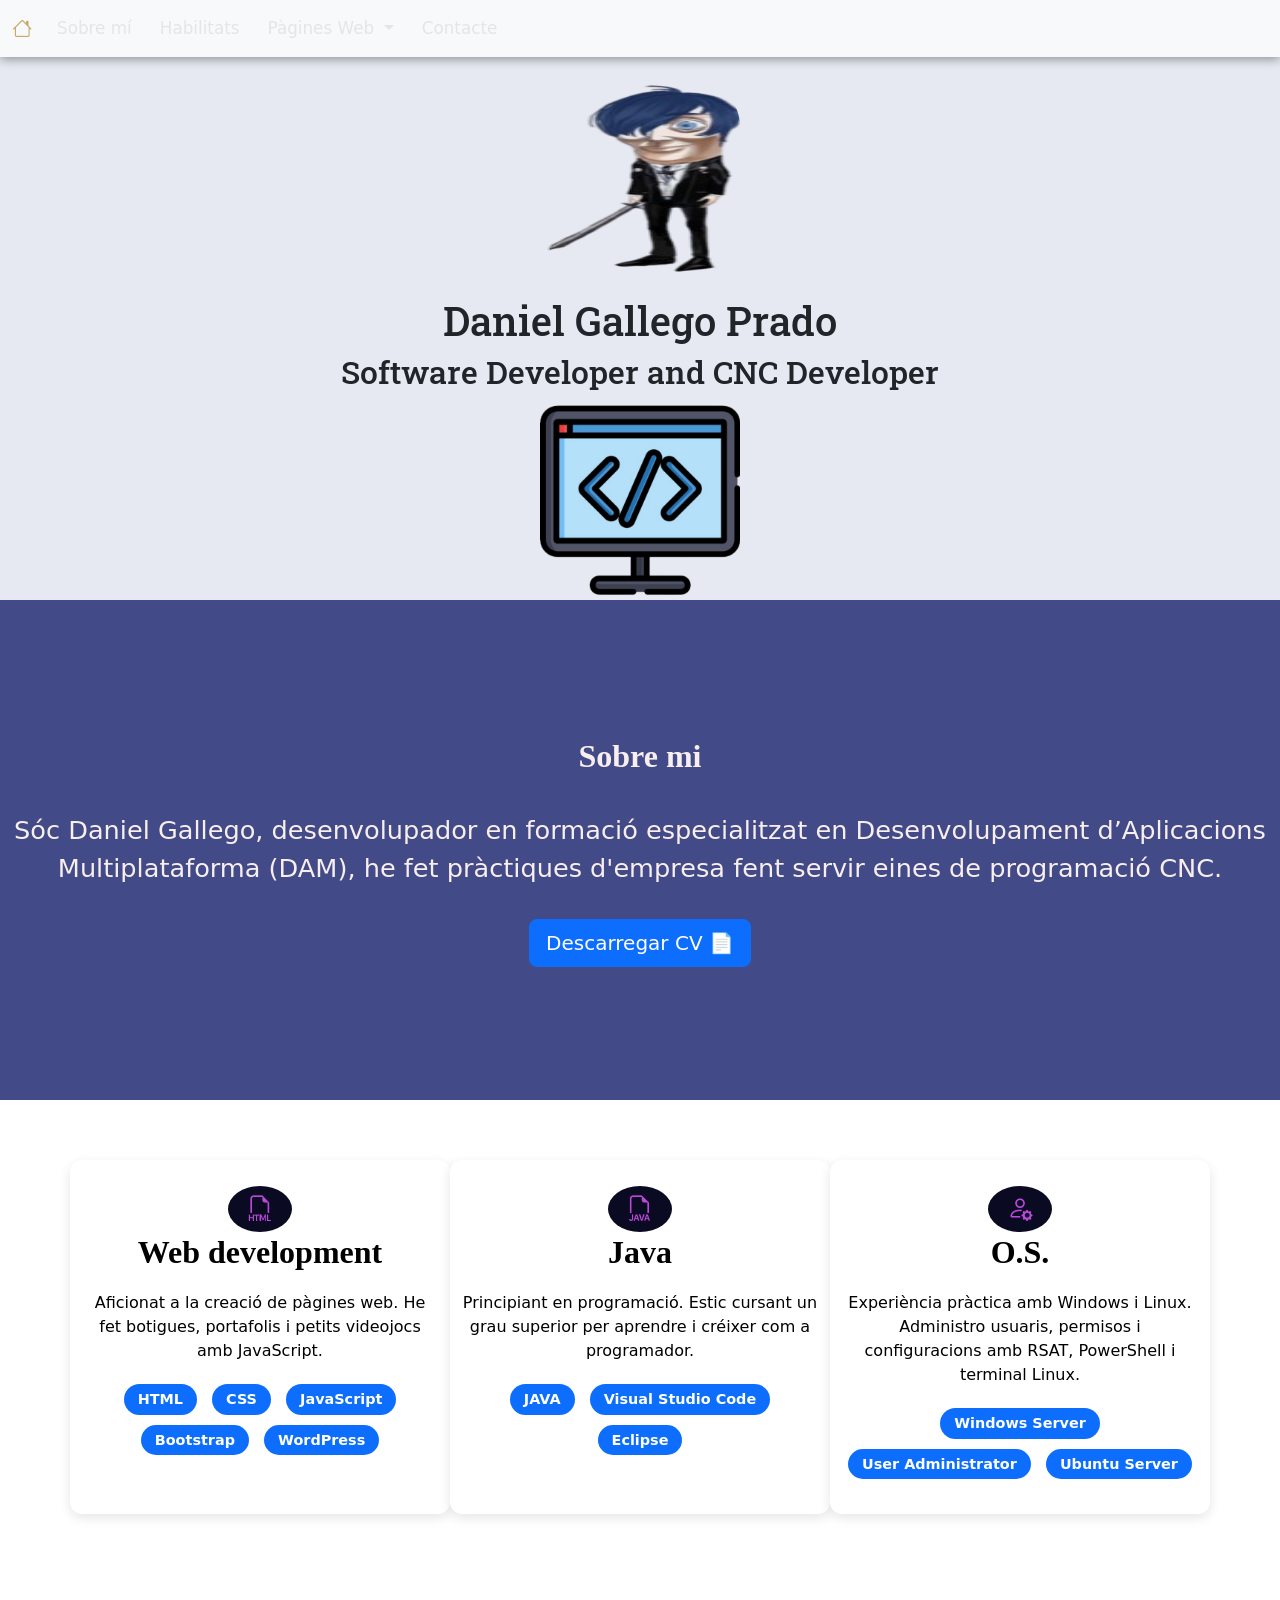
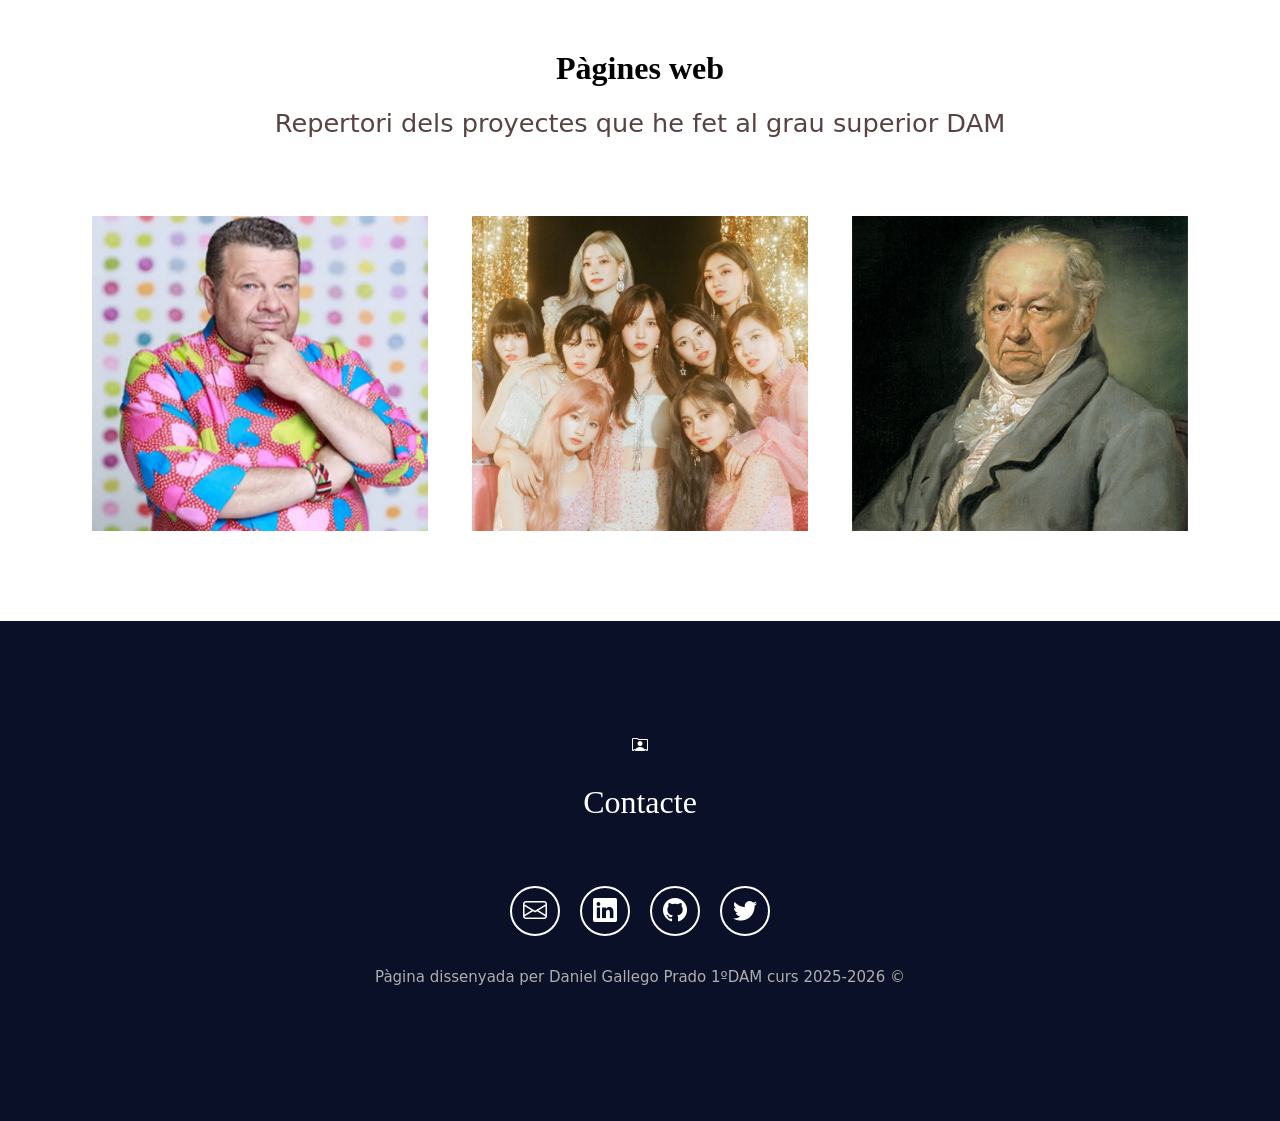
==== index.html @ ea3a2c5c "o" ====
<!DOCTYPE html>
<html lang="en">
<head>
    <meta charset="UTF-8">
    <meta name="viewport" content="width=device-width, initial-scale=1.0">
    <link rel="stylesheet" href="style.css" type="text/css">
    <title>Portafolis Daniel Gallego Prado | Software Developer</title>
    <!--Icono PAGINA-->
    <link rel="icon" href="imagenes/icono/descarga.ico" type="image/x-icon">
    <!--Bootstrap raro-->
    <link href="https://cdn.jsdelivr.net/npm/bootstrap@5.0.2/dist/css/bootstrap.min.css" rel="stylesheet" integrity="sha384-EVSTQN3/azprG1Anm3QDgpJLIm9Nao0Yz1ztcQTwFspd3yD65VohhpuuCOmLASjC" crossorigin="anonymous">
    <link rel="stylesheet" href="https://cdn.jsdelivr.net/npm/bootstrap-icons@1.11.3/font/bootstrap-icons.min.css">
    <script src="https://cdn.jsdelivr.net/npm/bootstrap@5.0.2/dist/js/bootstrap.bundle.min.js" integrity="sha384-MrcW6ZMFYlzcLA8Nl+NtUVF0sA7MsXsP1UyJoMp4YLEuNSfAP+JcXn/tWtIaxVXM" crossorigin="anonymous"></script>
    
    <!--Fuente de google-->
    <link rel="preconnect" href="https://fonts.googleapis.com">
    <link rel="preconnect" href="https://fonts.gstatic.com" crossorigin>
    <link href="https://fonts.googleapis.com/css2?family=Roboto+Slab:wght@100..900&display=swap" rel="stylesheet">

  </head>
<body>
    <nav class="navbar navbar-expand-lg bg-body-tertiary">
  <div class="container-fluid">
    <a class="navbar-brand" href="#">
       <i class="bi bi-house"></i>
    </a>

    <button class="navbar-toggler" type="button" data-bs-toggle="collapse" data-bs-target="#navbarSupportedContent" aria-controls="navbarSupportedContent" aria-expanded="false" aria-label="Toggle navigation">
      <span class="navbar-toggler-icon"></span>
    </button>
    
    <div class="collapse navbar-collapse" id="navbarSupportedContent">
      <ul class="navbar-nav me-auto mb-2 mb-lg-0">

        <!--Nav Sobre Mi-->
        <li class="nav-item">
          <a class="nav-link" href="#sobremi">Sobre mí</a>
        </li>

        <!--Nav skills-->
        <li class="nav-item">
          <a class="nav-link" href="#skills">Habilitats</a>
        </li>

        <!--Nav Pàgines web-->
        <li class="nav-item dropdown">
          <a class="nav-link dropdown-toggle" href="#" role="button" data-bs-toggle="dropdown" aria-expanded="false">
            Pàgines Web
          </a>
          <!--Nav Conctacte-->
        <li class="nav-item">
          <a class="nav-link" href="#contacte">Contacte</a>
        </li>
                  <ul class="dropdown-menu">
                        <li><a class="dropdown-item" href="#chicote">Alberto Chicote</a></li>
                        <li><a class="dropdown-item" href="#twice">TWICE</a></li>
                        <li><a class="dropdown-item" href="#francisco">Francisco de Goya</a></li>
                  </ul>
                </li>
              </ul>
        

      
    </div>
  </div>
</nav>

<!--Presentacion-->
<div class="presentacion">
        <img class="imagenPersonal" src="imagenes/presentacion/p33.png" alt="Poner foto seria"/>
        <h1>Daniel Gallego Prado</h1>
        <h2>Software Developer and CNC Developer</h2>
        <img class="imagenBotPresentacion" src="imagenes/presentacion/a.png" alt="foto de Postureo"/>
</div>
<!--Fin presentacion-->

<section class="sobreMi" id="sobremi">
   <div>
            <h2 class="section-title">Sobre mi</h2>
            <p class="section-text">
              Sóc Daniel Gallego, desenvolupador en formació especialitzat en Desenvolupament d’Aplicacions Multiplataforma (DAM), he fet pràctiques d'empresa fent servir eines de programació CNC.
            </p>
        </div>

        <!--botó descarregar cv-->
        <div class="text-center">
          <a href="imagenes/cv/añadir efectos de ra.png" download class="btn btn-primary btn-lg btn-responive">
            Descarregar CV 📄
          </a>
        </div>
        <!--Fin descargar cv-->
</section>

<!--seccio experiència-->
<section class="experiencia white-section" id="skills">
  <div class="container text-center">
    <div class="row">

      <!-- Web Development -->
      <div class="col-12 col-md-4 experiencia-box">
        <i class="bi bi-filetype-html icono-experiencia"></i>
        <h2 class="section-title">Web development</h2>
        <p>Aficionat a la creació de pàgines web. He fet botigues, portafolis i petits videojocs amb JavaScript.</p>
        <div class="badges-contenedor">
          <span class="badge rounded-pill bg-primary">HTML</span>
          <span class="badge rounded-pill bg-primary">CSS</span>
          <span class="badge rounded-pill bg-primary">JavaScript</span>
          <span class="badge rounded-pill bg-primary">Bootstrap</span>
          <span class="badge rounded-pill bg-primary">WordPress</span>
        </div>
      </div>

      <!-- Java -->
      <div class="col-12 col-md-4 experiencia-box">
        <i class="bi bi-filetype-java icono-experiencia"></i>
        <h2 class="section-title">Java</h2>
        <p>Principiant en programació. Estic cursant un grau superior per aprendre i créixer com a programador.</p>
        <div class="badges-contenedor">
          <span class="badge rounded-pill bg-primary">JAVA</span>
          <span class="badge rounded-pill bg-primary">Visual Studio Code</span>
          <span class="badge rounded-pill bg-primary">Eclipse</span>
        </div>
      </div>

      <!-- Operating Systems -->
      <div class="col-12 col-md-4 experiencia-box">
        <i class="bi bi-person-gear icono-experiencia"></i>
        <h2 class="section-title">O.S.</h2>
        <p>Experiència pràctica amb Windows i Linux. Administro usuaris, permisos i configuracions amb RSAT, PowerShell i terminal Linux.</p>
        <div class="badges-contenedor">
          <span class="badge rounded-pill bg-primary">Windows Server</span>
          <span class="badge rounded-pill bg-primary">User Administrator</span>
          <span class="badge rounded-pill bg-primary">Ubuntu Server</span>
        </div>
      </div>

    </div>
  </div>
</section>

<section class="projectes white-section d-flex flex-column">
  <h2 class="section-title black-text">Pàgines web</h2>
  <h3 class="section-description">Repertori dels proyectes que he fet al grau superior DAM</h3>

  <div class="container text-center projectes-container">
    <div class="row">

      <!-- projecte 1 -->
      <div class="projecte col-12 col-md-6 col-lg-4" id="chicote">
        <img src="imagenes/chicote.png" alt="projecte 1"/>
        <div class="overlay">
          <p>Botiga Alberto Chicote</p>
          <div class="icones-contenidor">
            <a href="exercicis/Exercici1/Inici.html" target="_blank" rel="noopener noreferrer">
              <i class="bi bi-shop-window"></i>
            </a>
          </div>
        </div>
      </div>

      <!-- projecte 2 -->
      <div class="projecte col-12 col-md-6 col-lg-4" id="twice">
        <img src="imagenes/twice.jpg" alt="projecte 2"/>
        <div class="overlay">
          <p>Club de fans TWICE</p>
          <div class="icones-contenidor">
            <a href="exercicis/Exercici2/Inici.html" target="_blank" rel="noopener noreferrer">
              <i class="bi bi-file-music-fill"></i>
            </a>
          </div>
        </div>
      </div>

      <!-- projecte 3 -->
      <div class="projecte col-12 col-md-6 col-lg-4" id="francisco">
        <img src="imagenes/franciscodegoya.jpg" alt="projecte 3"/>
        <div class="overlay">
          <p>Galeria Francisco de Goya</p>
          <div class="icones-contenidor">
            <a href="exercicis/Exercici3/inici.html" target="_blank" rel="noopener noreferrer">
              <i class="bi bi-file-music-fill"></i>
            </a>
          </div>
        </div>
      </div>

    </div>
  </div>
</section>

<!--section contacte-->
<footer class="dark-section d-flex flex-column align-items-center justify-content-center" id="contacte">
<i class="bi bi-person-rolodex"></i>  
    <p class="footer-text text-center">Contacte</p>
      <div class= "social-icons d-flex flex-wrap align-items-center justify-content-center">
        <a href="mailto:danielgallegoprado@gmail.com" target="_blank" rel="noopener noreferrer">
          <i class="bi bi-envelope"></i>
        </a>
        <a href="https://www.linkedin.com/in/gallegopradodaniel/" target="_blank" rel="noopener noreferrer">
          <i class="bi bi-linkedin"></i>
        </a>
        <a href="https://github.com/dGallegoPrado" target="_blank" rel="noopener noreferrer">
          <i class="bi bi-github"></i>
        </a>
        <a href="https://x.com/danielll_jpg" target="_blank" rel="noopener noreferrer">
          <i class="bi bi-twitter"></i>
        </a>
      </div>
      <div class="drets">Pàgina dissenyada per Daniel Gallego Prado 1ºDAM curs 2025-2026 &#169;</div>
</footer>

</body>
</html>
---- style.css ----
/* Fondo oscuro elegante */
.navbar {
  background-color: #0A0F2C !important; /* azul marino serio */
  padding: 12px 20px;
  box-shadow: 0 2px 10px rgba(0,0,0,0.4);
}

/* Marca del navbar */
.navbar-brand {
  color: #C9A86A !important; /* dorado suave */
  font-weight: 600;
  font-size: 1.3rem;
  letter-spacing: 1px;
}

/* Links del menú */
.navbar-nav .nav-link {
  color: #E5E5E5 !important; /* gris claro elegante */
  font-size: 1.05rem;
  margin-right: 12px;
  transition: color 0.3s ease;
}

/* Hover de los links */
.navbar-nav .nav-link:hover {
  color: #C9A86A ; /* dorado suave */
}

/* Link activo */
.navbar-nav .nav-link.active {
  color: #C9A86A !important;
  font-weight: 600;
}

/* Dropdown */
.dropdown-menu {
  background-color: #0F153A; /* azul marino más claro */
  border: 1px solid #C9A86A;
}

.dropdown-item {
  color: #E5E5E5;
  transition: background 0.3s ease, color 0.3s ease;
}

.dropdown-item:hover {
  background-color: #C9A86A;
  color: #0A0F2C;
}

/* Botón de búsqueda */
.btn-outline-success {
  border-color: #C9A86A;
  color: #C9A86A;
}

.btn-outline-success:hover {
  background-color: #C9A86A;
  color: #0A0F2C;
}

/* Input de búsqueda */
.form-control {
  background-color: #0F153A;
  border: 1px solid #C9A86A;
  color: #E5E5E5;
}

.form-control::placeholder {
  color: #A8A8A8;
}
.presentacion{
  width: 100%;
  text-align: center;
  font-size: 4.5vw;
  font-family: "Roboto Slab", serif; 
  background-color: #E6E9F2;

}
.imagenPersonal{
    width:200px;
    height:200px;
    margin:20px;
    border-radius: 50px;   
}

.imagenBotPresentacion{
  width: 200px;
  height: 200px;
    animation: loop-animacion 2s infinite alternate; /* 2s duración, repite infinito, alterna dirección */

}
/*SKILLS*/
.experiencia{
  padding:40px 40px 60px 40px ;
}
.experiencia {
  padding: 60px 0;
  background-color: #E6E9F2;
}

.experiencia-box {
  padding: 30px 20px;
  background-color: #fff;
  border-radius: 12px;
  box-shadow: 0 4px 12px rgba(0,0,0,0.1);
  margin-bottom: 30px;
  transition: all 0.3s ease;
}

.experiencia i{
  font-size: 2vw;
  color: #bd48dd;
  background-color:#0a0a23;
  padding:8px 19px;
  border-radius: 50%;
}
.section-title {
  font-size: 2vw;
  font-weight: bold;
  margin-bottom: 15px;
}

.badges-contenedor {
  margin-top: 15px;
}

.badges-contenedor .badge {
  margin: 5px;
  font-size: 0.9rem;
  padding: 8px 14px;

}
.experiencia-box:hover {
  background-color: #E6E9F2;         /* Color suave que combina con #0F153A */
  box-shadow: 0 6px 16px rgba(0,0,0,0.15);
  transform: translateY(-4px);       /* Sube un poco la caja */
}



/*fin ICONOS SKILLS*/

@keyframes loop-animacion {
  0% { transform: translateX(0); } /* Estado inicial */
  100% { transform: translateX(100px); } /* Estado final */
}


section {
  display:flex;
  flex-direction: column; /*alineat en columnes del contingut*/
  justify-content: center; /*centrat verticalment*/
  align-items: center; /*centrat horitzontalment*/  
}

.sobreMi{
  background-color: #424b88;
  color: rgb(249, 238, 238);
  height: 500px;
  text-align:center;
}
.section-title{
  font-size: 2.5vw;
  padding: 10px; /*espaiat entre la capçalera i el contingut*/    
}

.section-text{
  font-size: 2vw; /*mida de la font relativa a la pantalla*/
  padding: 15px 0; /*espaiat entre el text i el contingut*/    
}

.white-section{
  color:black;  
  background-color: white; /*color de fons de la secció clara*/
  justify-content: space-around;
}
.experiencia-title{
  font-size:2.5vw;
  font-weight: bold;
  margin: 10px 0;
}

/*Estils generals*/
.section-title{
  font-size:clamp(14px,2.5vw,50px); /*defineix el tamany mínim, màxim i òptim de la font*/    
  font-family:"Vast Shadow"; /*font de la capçalera*/
  padding: 5px 0; /*espaiat entre la capçalera i el contingut*/    
}
.black-text{
  color: black;
}


/*projectes*/
.section-description{
  font-size:clamp(14px,2vw,50px); /*defineix el tamany mínim, màxim i òptim de la font*/    
  color: #584343;
}

/*projectes-------------------------------------------------------*/
.projectes {
  padding: 40px;
}


.projectes img{
  height: 100%;
  width: 100%;
  padding:10px;
  border-radius: 10px;
  display: block;
  transition: all 0.3s ease;
}


.projectes-container{
  padding-top: 60px;
  margin-bottom: 40px;
}


.overlay{
  transition: all 0.3s ease;
  opacity: 0;  /*transparència de la capa NO ES VEU*/
  position: absolute;
  top:50%;  /*al centre vertical */
  left: 50%;   /* al centre horitzontal */
  transform: translate(-50%, -50%);  
  text-align: center;
 }


 .overlay p{
  font-size:clamp(14px,2.5vw,30px); /*defineix el tamany mínim, màxim i òptim de la font*/    
  margin-bottom: 0;
 }


.projecte {
  position: relative;
}


.projecte:hover img {
  opacity: 0.2;
}


.projecte:hover .overlay {
  opacity: 1;
}


.overlay .icones-contenidor {
  display: flex;
  flex-direction: column; /*alineat en columnes del contingut*/
  justify-content: center; /*centrat verticalment*/
  align-items: center; /*centrat horitzontalment*/  
}


.overlay i {
  color: black;
  font-size: 60px;
  margin: 10px;
}


/*footer-------------------------------------------------------*/


footer {
  min-height: 500px;
  background-color: #0A1028;
  color:white;
}


.footer-logo {
  height: 80px;
  width: 80px;
  margin: 10px;
}


.footer-text {
  padding: 20px;
  margin-bottom: 30px;
  font-size:clamp(14px,2.5vw,50px); /*defineix el tamany mínim, màxim i òptim de la font*/    
  font-family:"Vast Shadow"; /*font de la capçalera*/
}


.social-icons a {
  width: 50px;
  height: 50px;
  display: flex;
  align-items: center;
  justify-content: center;
  padding: 2px;
  margin: 10px;
  border: 2px solid white;
  border-radius: 50%;
  transition: all 0.2s ease-in;
}


.social-icons i {
  color: white;
  font-size: 1.5rem;
  transition: all 0.2s ease-in;
}


.social-icons a:hover {
  background-color: white;
  border: 2px solid rgb(13, 110, 253);
}


.social-icons a:hover i {
  color: black;
}


.drets {
  font-size: 15px;
  color: #aeaeae;
  padding: 20px;
}

.projecte h2{
  font-size:clamp(19px,2.5vw,30px); 
  margin: 10px 0;
}


.projecte p{
  font-size:clamp(14px,2vw,25px);  
  margin: 10px 0 30px 0px;
}





/* formato movil
/* media queries per a dispositius mòbils */
@media screen and (max-width: 768px) {
   /*distribució del menu en dispositius mòbils*/
  .navbar-brand {
    display: none;
  }  
 
  /*Secció sobre mi*/
  .about-me{
    height: 200px;
  }


  /*tamany del botó */
  .btn-responive {
     font-size: 11px; padding: 6px 12px;
  }}
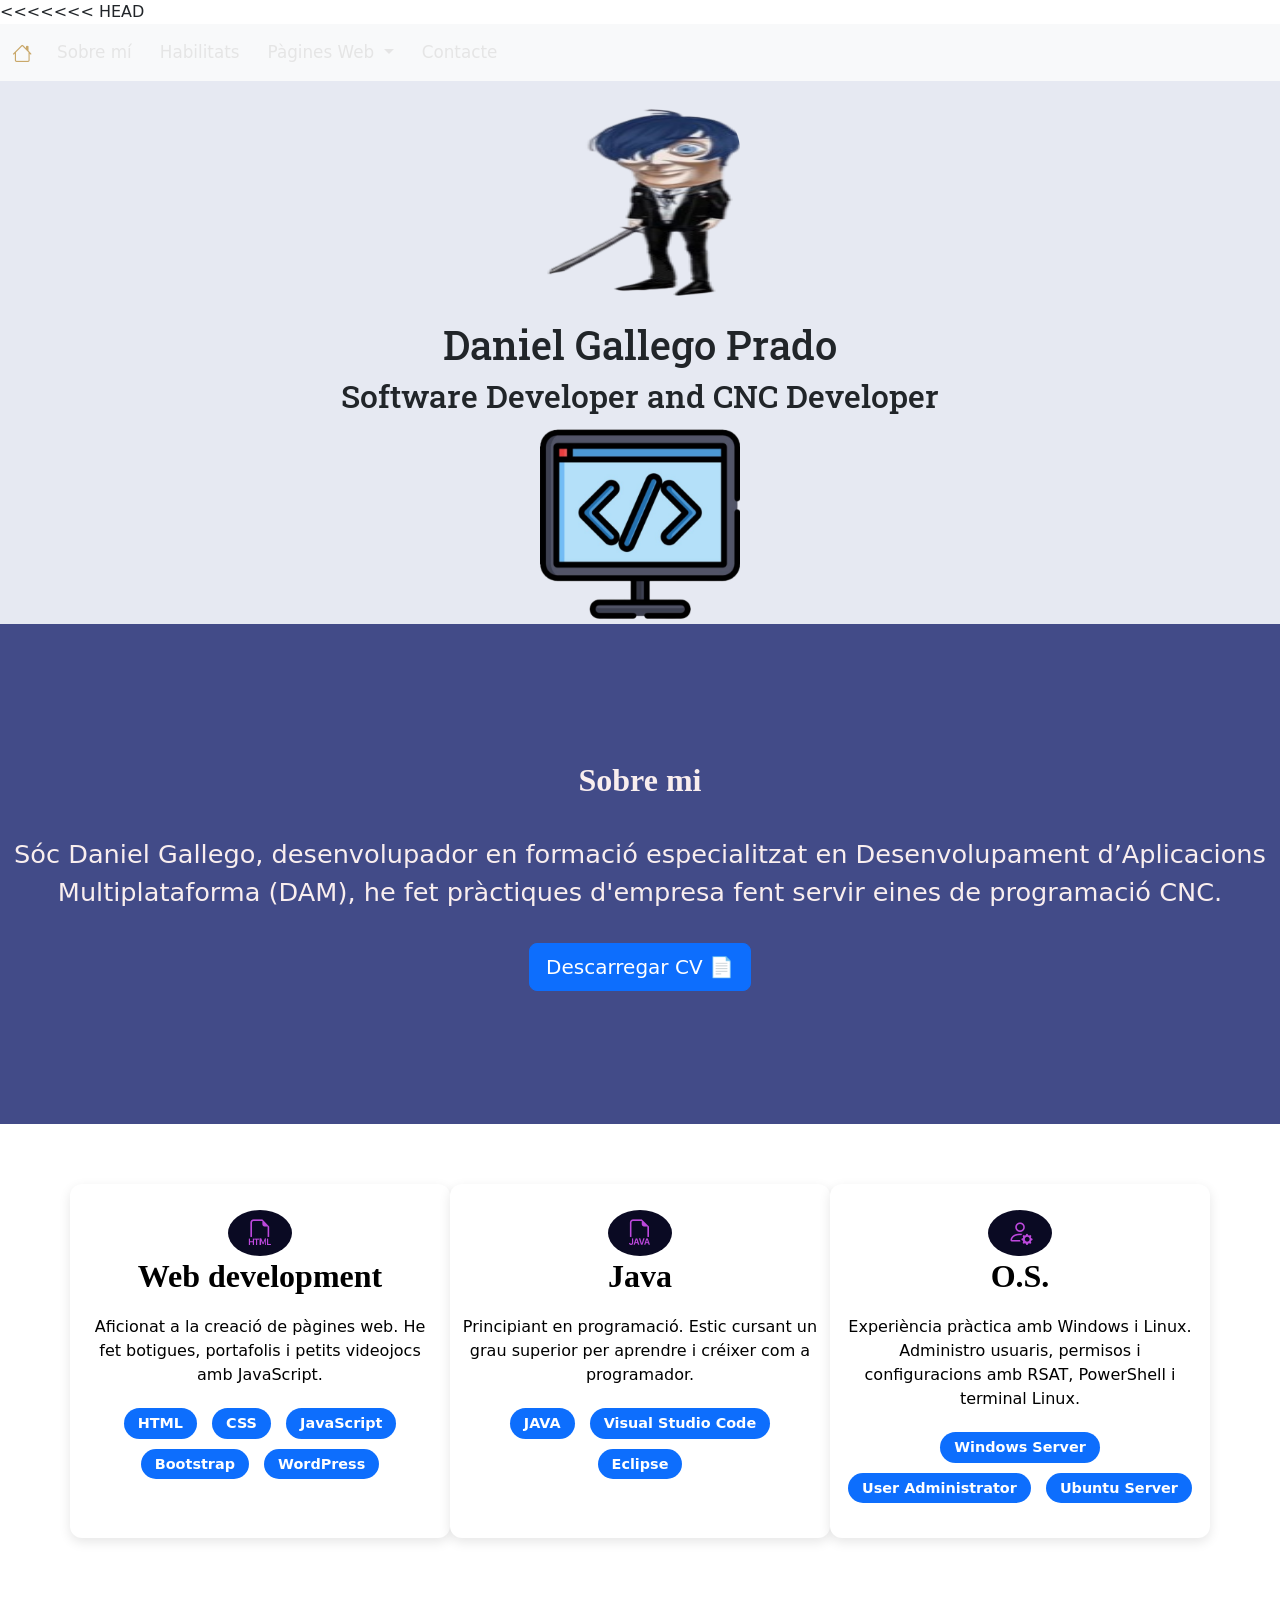
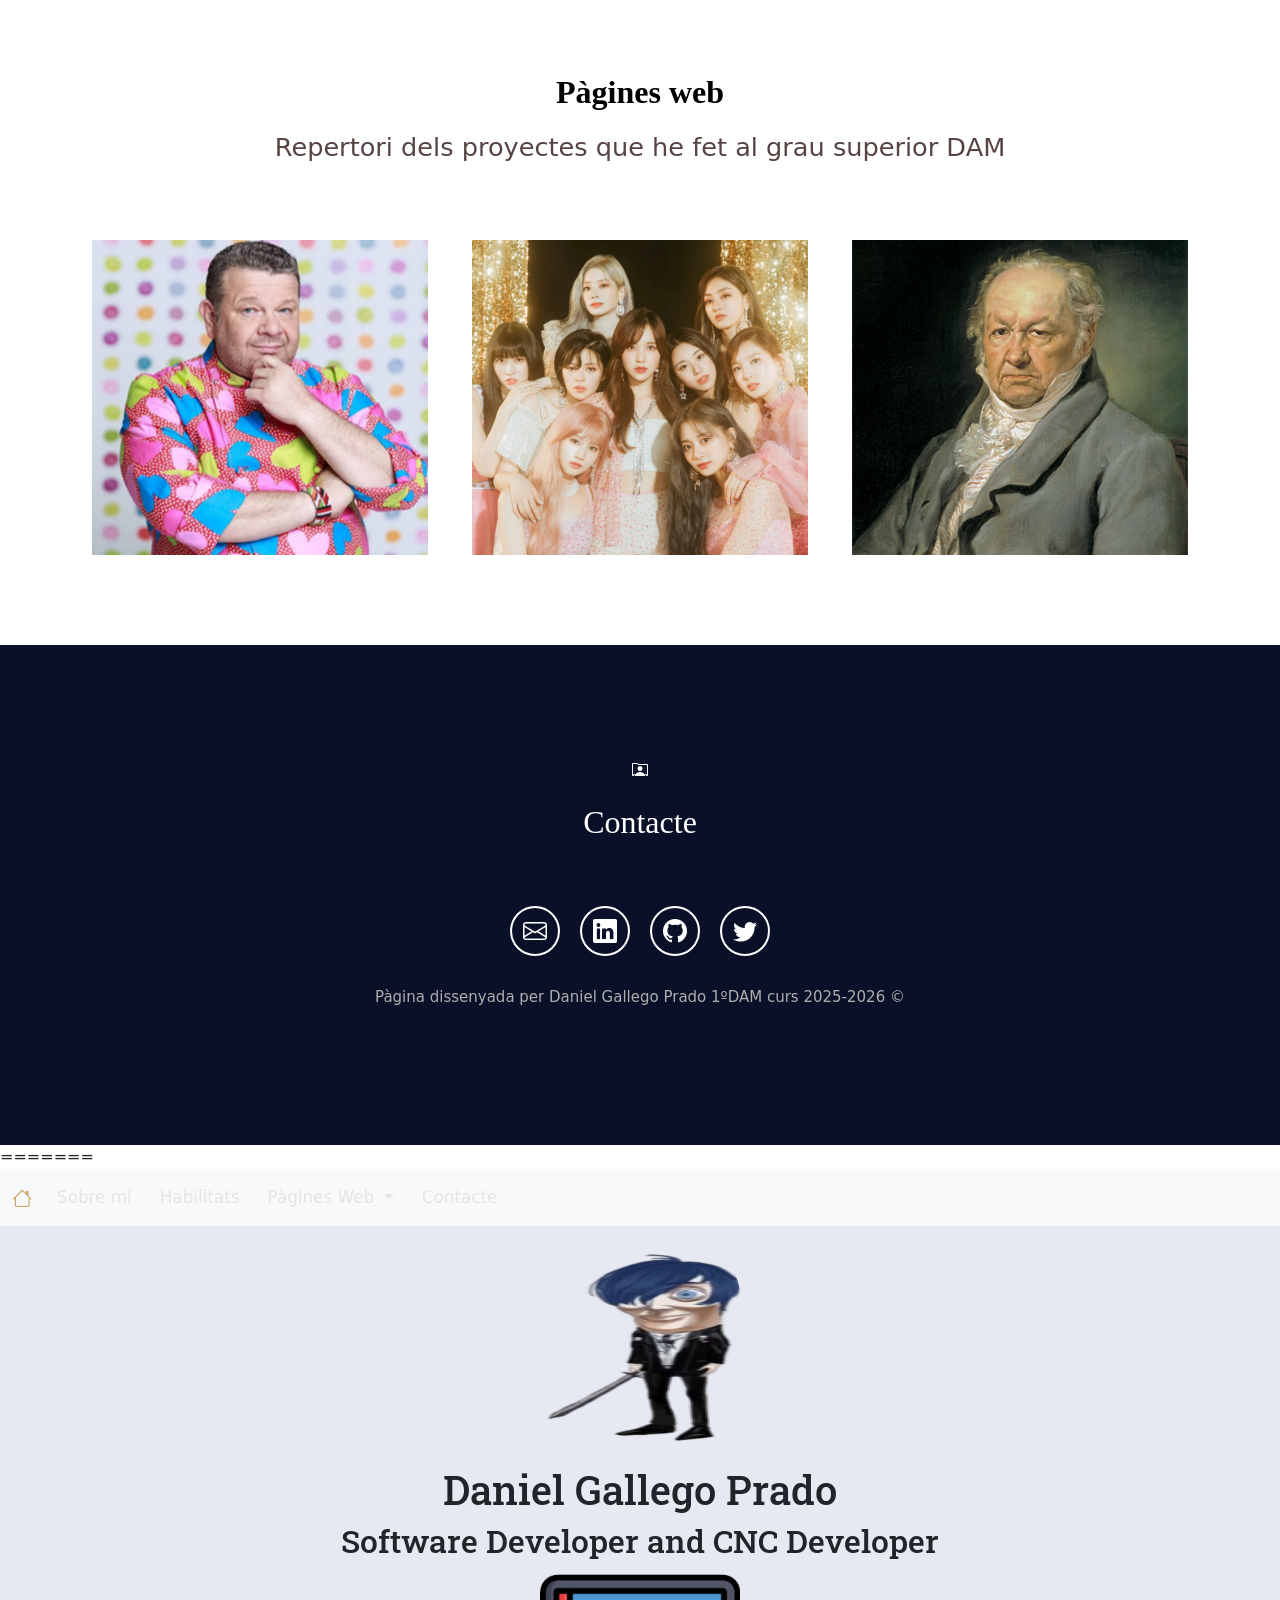
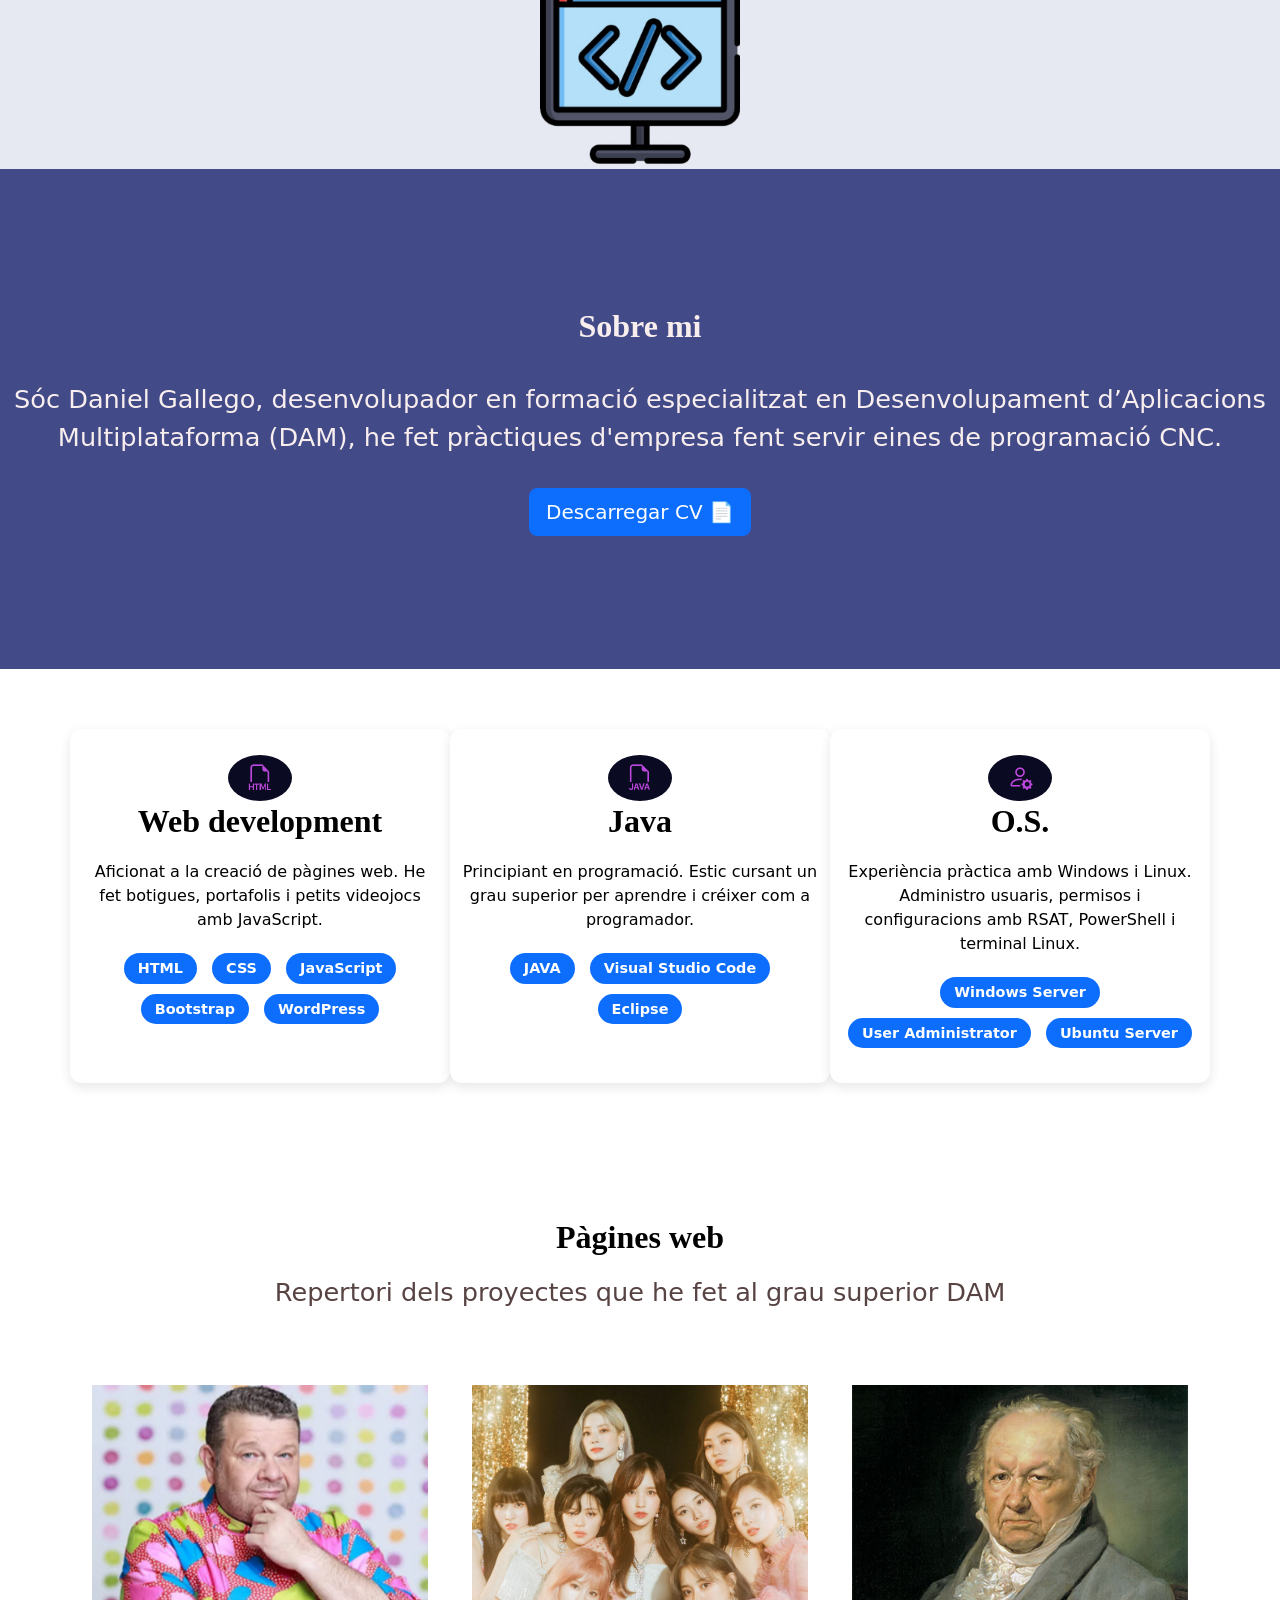
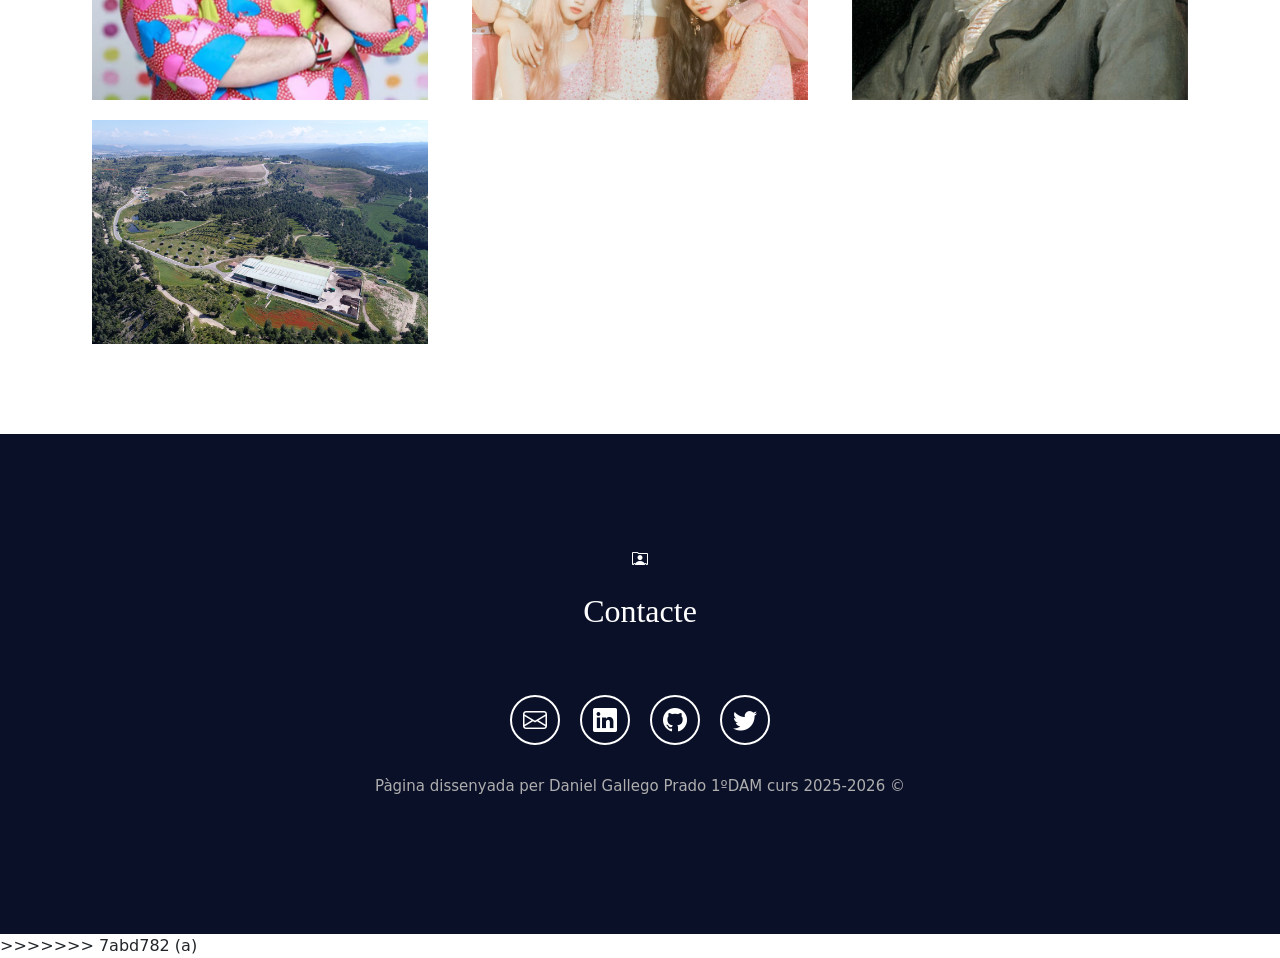
==== commit 828fc357: "a" ====
--- a/index.html
+++ b/index.html
@@ -1,3 +1,4 @@
+<<<<<<< HEAD
 <!DOCTYPE html>
 <html lang="en">
 <head>
@@ -210,4 +211,236 @@
 </footer>
 
 </body>
+=======
+<!DOCTYPE html>
+<html lang="en">
+<head>
+    <meta charset="UTF-8">
+    <meta name="viewport" content="width=device-width, initial-scale=1.0">
+    <link rel="stylesheet" href="style.css" type="text/css">
+    <title>Portafolis Daniel Gallego Prado | Software Developer</title>
+    <!--Icono PAGINA-->
+    <link rel="icon" href="imagenes/icono/descarga.ico" type="image/x-icon">
+    <!--Bootstrap raro-->
+    <link href="https://cdn.jsdelivr.net/npm/bootstrap@5.0.2/dist/css/bootstrap.min.css" rel="stylesheet" integrity="sha384-EVSTQN3/azprG1Anm3QDgpJLIm9Nao0Yz1ztcQTwFspd3yD65VohhpuuCOmLASjC" crossorigin="anonymous">
+    <link rel="stylesheet" href="https://cdn.jsdelivr.net/npm/bootstrap-icons@1.11.3/font/bootstrap-icons.min.css">
+    <script src="https://cdn.jsdelivr.net/npm/bootstrap@5.0.2/dist/js/bootstrap.bundle.min.js" integrity="sha384-MrcW6ZMFYlzcLA8Nl+NtUVF0sA7MsXsP1UyJoMp4YLEuNSfAP+JcXn/tWtIaxVXM" crossorigin="anonymous"></script>
+    
+    <!--Fuente de google-->
+    <link rel="preconnect" href="https://fonts.googleapis.com">
+    <link rel="preconnect" href="https://fonts.gstatic.com" crossorigin>
+    <link href="https://fonts.googleapis.com/css2?family=Roboto+Slab:wght@100..900&display=swap" rel="stylesheet">
+
+  </head>
+<body>
+    <nav class="navbar navbar-expand-lg bg-body-tertiary">
+  <div class="container-fluid">
+    <a class="navbar-brand" href="#">
+       <i class="bi bi-house"></i>
+    </a>
+
+    <button class="navbar-toggler" type="button" data-bs-toggle="collapse" data-bs-target="#navbarSupportedContent" aria-controls="navbarSupportedContent" aria-expanded="false" aria-label="Toggle navigation">
+      <span class="navbar-toggler-icon"></span>
+    </button>
+    
+    <div class="collapse navbar-collapse" id="navbarSupportedContent">
+      <ul class="navbar-nav me-auto mb-2 mb-lg-0">
+
+        <!--Nav Sobre Mi-->
+        <li class="nav-item">
+          <a class="nav-link" href="#sobremi">Sobre mí</a>
+        </li>
+
+        <!--Nav skills-->
+        <li class="nav-item">
+          <a class="nav-link" href="#skills">Habilitats</a>
+        </li>
+
+        <!--Nav Pàgines web-->
+        <li class="nav-item dropdown">
+          <a class="nav-link dropdown-toggle" href="#" role="button" data-bs-toggle="dropdown" aria-expanded="false">
+            Pàgines Web
+          </a>
+          <!--Nav Conctacte-->
+        <li class="nav-item">
+          <a class="nav-link" href="#contacte">Contacte</a>
+        </li>
+                  <ul class="dropdown-menu">
+                        <li><a class="dropdown-item" href="#chicote">Alberto Chicote</a></li>
+                        <li><a class="dropdown-item" href="#twice">TWICE</a></li>
+                        <li><a class="dropdown-item" href="#francisco">Francisco de Goya</a></li>
+                  </ul>
+                </li>
+              </ul>
+        
+
+      
+    </div>
+  </div>
+</nav>
+
+<!--Presentacion-->
+<div class="presentacion">
+        <img class="imagenPersonal" src="imagenes/presentacion/p33.png" alt="Poner foto seria"/>
+        <h1>Daniel Gallego Prado</h1>
+        <h2>Software Developer and CNC Developer</h2>
+        <img class="imagenBotPresentacion" src="imagenes/presentacion/a.png" alt="foto de Postureo"/>
+</div>
+<!--Fin presentacion-->
+
+<section class="sobreMi" id="sobremi">
+   <div>
+            <h2 class="section-title">Sobre mi</h2>
+            <p class="section-text">
+              Sóc Daniel Gallego, desenvolupador en formació especialitzat en Desenvolupament d’Aplicacions Multiplataforma (DAM), he fet pràctiques d'empresa fent servir eines de programació CNC.
+            </p>
+        </div>
+
+        <!--botó descarregar cv-->
+        <div class="text-center">
+          <a href="imagenes/cv/añadir efectos de ra.png" download class="btn btn-primary btn-lg btn-responive">
+            Descarregar CV 📄
+          </a>
+        </div>
+        <!--Fin descargar cv-->
+</section>
+
+<!--seccio experiència-->
+<section class="experiencia white-section" id="skills">
+  <div class="container text-center">
+    <div class="row">
+
+      <!-- Web Development -->
+      <div class="col-12 col-md-4 experiencia-box">
+        <i class="bi bi-filetype-html icono-experiencia"></i>
+        <h2 class="section-title">Web development</h2>
+        <p>Aficionat a la creació de pàgines web. He fet botigues, portafolis i petits videojocs amb JavaScript.</p>
+        <div class="badges-contenedor">
+          <span class="badge rounded-pill bg-primary">HTML</span>
+          <span class="badge rounded-pill bg-primary">CSS</span>
+          <span class="badge rounded-pill bg-primary">JavaScript</span>
+          <span class="badge rounded-pill bg-primary">Bootstrap</span>
+          <span class="badge rounded-pill bg-primary">WordPress</span>
+        </div>
+      </div>
+
+      <!-- Java -->
+      <div class="col-12 col-md-4 experiencia-box">
+        <i class="bi bi-filetype-java icono-experiencia"></i>
+        <h2 class="section-title">Java</h2>
+        <p>Principiant en programació. Estic cursant un grau superior per aprendre i créixer com a programador.</p>
+        <div class="badges-contenedor">
+          <span class="badge rounded-pill bg-primary">JAVA</span>
+          <span class="badge rounded-pill bg-primary">Visual Studio Code</span>
+          <span class="badge rounded-pill bg-primary">Eclipse</span>
+        </div>
+      </div>
+
+      <!-- Operating Systems -->
+      <div class="col-12 col-md-4 experiencia-box">
+        <i class="bi bi-person-gear icono-experiencia"></i>
+        <h2 class="section-title">O.S.</h2>
+        <p>Experiència pràctica amb Windows i Linux. Administro usuaris, permisos i configuracions amb RSAT, PowerShell i terminal Linux.</p>
+        <div class="badges-contenedor">
+          <span class="badge rounded-pill bg-primary">Windows Server</span>
+          <span class="badge rounded-pill bg-primary">User Administrator</span>
+          <span class="badge rounded-pill bg-primary">Ubuntu Server</span>
+        </div>
+      </div>
+
+    </div>
+  </div>
+</section>
+
+<section class="projectes white-section d-flex flex-column">
+  <h2 class="section-title black-text">Pàgines web</h2>
+  <h3 class="section-description">Repertori dels proyectes que he fet al grau superior DAM</h3>
+
+  <div class="container text-center projectes-container">
+    <div class="row">
+
+      <!-- projecte 1 -->
+      <div class="projecte col-12 col-md-6 col-lg-4" id="chicote">
+        <img src="imagenes/chicote.png" alt="projecte 1"/>
+        <div class="overlay">
+          <p>Botiga Alberto Chicote</p>
+          <div class="icones-contenidor">
+            <a href="exercicis/Exercici1/Inici.html" target="_blank" rel="noopener noreferrer">
+              <i class="bi bi-shop-window"></i>
+            </a>
+          </div>
+        </div>
+      </div>
+
+      <!-- projecte 2 -->
+      <div class="projecte col-12 col-md-6 col-lg-4" id="twice">
+        <img src="imagenes/twice.jpg" alt="projecte 2"/>
+        <div class="overlay">
+          <p>Club de fans TWICE</p>
+          <div class="icones-contenidor">
+            <a href="exercicis/Exercici2/Inici.html" target="_blank" rel="noopener noreferrer">
+              <i class="bi bi-file-music-fill"></i>
+            </a>
+          </div>
+        </div>
+      </div>
+
+      <!-- projecte 3 -->
+      <div class="projecte col-12 col-md-6 col-lg-4" id="francisco">
+        <img src="imagenes/franciscodegoya.jpg" alt="projecte 3"/>
+        <div class="overlay">
+          <p>Galeria Francisco de Goya</p>
+          <div class="icones-contenidor">
+            <a href="exercicis/Exercici3/inici.html" target="_blank" rel="noopener noreferrer">
+              <i class="bi bi-file-music-fill"></i>
+            </a>
+          </div>
+        </div>
+      </div>
+
+         <!-- projecte 4- -->
+      <div class="projecte col-12 col-md-6 col-lg-4" id="francisco">
+        <img src="exercicis/Exercici4/imagenes/fondo.jpg" alt="projecte 3"/>
+        <div class="overlay">
+          <p>Parc ambiental</p>
+          <div class="icones-contenidor">
+            <a href="exercicis/Exercici4/inici.html" target="_blank" rel="noopener noreferrer">
+              <i class="bi bi-file-music-fill"></i>
+            </a>
+          </div>
+        </div>
+      </div>
+
+
+
+
+
+
+    </div>
+  </div>
+</section>
+
+<!--section contacte-->
+<footer class="dark-section d-flex flex-column align-items-center justify-content-center" id="contacte">
+<i class="bi bi-person-rolodex"></i>  
+    <p class="footer-text text-center">Contacte</p>
+      <div class= "social-icons d-flex flex-wrap align-items-center justify-content-center">
+        <a href="mailto:danielgallegoprado@gmail.com" target="_blank" rel="noopener noreferrer">
+          <i class="bi bi-envelope"></i>
+        </a>
+        <a href="https://www.linkedin.com/in/gallegopradodaniel/" target="_blank" rel="noopener noreferrer">
+          <i class="bi bi-linkedin"></i>
+        </a>
+        <a href="https://github.com/dGallegoPrado" target="_blank" rel="noopener noreferrer">
+          <i class="bi bi-github"></i>
+        </a>
+        <a href="https://x.com/danielll_jpg" target="_blank" rel="noopener noreferrer">
+          <i class="bi bi-twitter"></i>
+        </a>
+      </div>
+      <div class="drets">Pàgina dissenyada per Daniel Gallego Prado 1ºDAM curs 2025-2026 &#169;</div>
+</footer>
+
+</body>
+>>>>>>> 7abd782 (a)
 </html>
--- a/style.css
+++ b/style.css
@@ -1,3 +1,4 @@
+<<<<<<< HEAD
 /* Fondo oscuro elegante */
 .navbar {
   background-color: #0A0F2C !important; /* azul marino serio */
@@ -362,4 +363,361 @@
   /*tamany del botó */
   .btn-responive {
      font-size: 11px; padding: 6px 12px;
+=======
+/* Fondo oscuro elegante */
+.navbar {
+  background-color: #0A0F2C !important; /* azul marino serio */
+  padding: 12px 20px;
+  box-shadow: 0 2px 10px rgba(0,0,0,0.4);
+}
+
+/* Marca del navbar */
+.navbar-brand {
+  color: #C9A86A !important; /* dorado suave */
+  font-weight: 600;
+  font-size: 1.3rem;
+  letter-spacing: 1px;
+}
+
+/* Links del menú */
+.navbar-nav .nav-link {
+  color: #E5E5E5 !important; /* gris claro elegante */
+  font-size: 1.05rem;
+  margin-right: 12px;
+  transition: color 0.3s ease;
+}
+
+/* Hover de los links */
+.navbar-nav .nav-link:hover {
+  color: #C9A86A ; /* dorado suave */
+}
+
+/* Link activo */
+.navbar-nav .nav-link.active {
+  color: #C9A86A !important;
+  font-weight: 600;
+}
+
+/* Dropdown */
+.dropdown-menu {
+  background-color: #0F153A; /* azul marino más claro */
+  border: 1px solid #C9A86A;
+}
+
+.dropdown-item {
+  color: #E5E5E5;
+  transition: background 0.3s ease, color 0.3s ease;
+}
+
+.dropdown-item:hover {
+  background-color: #C9A86A;
+  color: #0A0F2C;
+}
+
+
+
+/* Input de búsqueda */
+.form-control {
+  background-color: #0F153A;
+  border: 1px solid #C9A86A;
+  color: #E5E5E5;
+}
+
+.form-control::placeholder {
+  color: #A8A8A8;
+}
+.presentacion{
+  width: 100%;
+  text-align: center;
+  font-size: 4.5vw;
+  font-family: "Roboto Slab", serif; 
+  background-color: #E6E9F2;
+
+}
+.imagenPersonal{
+    width:200px;
+    height:200px;
+    margin:20px;
+    border-radius: 50px;   
+}
+
+.imagenBotPresentacion{
+  width: 200px;
+  height: 200px;
+    animation: loop-animacion 2s infinite alternate; /* 2s duración, repite infinito, alterna dirección */
+
+}
+/*SKILLS*/
+.experiencia{
+  padding:40px 40px 60px 40px ;
+}
+.experiencia {
+  padding: 60px 0;
+  background-color: #E6E9F2;
+}
+
+.experiencia-box {
+  padding: 30px 20px;
+  background-color: #fff;
+  border-radius: 12px;
+  box-shadow: 0 4px 12px rgba(0,0,0,0.1);
+  margin-bottom: 30px;
+  transition: all 0.3s ease;
+}
+
+.experiencia i{
+  font-size: 2vw;
+  color: #bd48dd;
+  background-color:#0a0a23;
+  padding:8px 19px;
+  border-radius: 50%;
+}
+.section-title {
+  font-size: 2vw;
+  font-weight: bold;
+  margin-bottom: 15px;
+}
+
+.badges-contenedor {
+  margin-top: 15px;
+}
+
+.badges-contenedor .badge {
+  margin: 5px;
+  font-size: 0.9rem;
+  padding: 8px 14px;
+
+}
+.experiencia-box:hover {
+  background-color: #E6E9F2;         /* Color suave que combina con #0F153A */
+  box-shadow: 0 6px 16px rgba(0,0,0,0.15);
+  transform: translateY(-4px);       /* Sube un poco la caja */
+}
+
+
+
+/*fin ICONOS SKILLS*/
+
+@keyframes loop-animacion {
+  0% { transform: translateX(0); } /* Estado inicial */
+  100% { transform: translateX(100px); } /* Estado final */
+}
+
+
+section {
+  display:flex;
+  flex-direction: column; /*alineat en columnes del contingut*/
+  justify-content: center; /*centrat verticalment*/
+  align-items: center; /*centrat horitzontalment*/  
+}
+
+.sobreMi{
+  background-color: #424b88;
+  color: rgb(249, 238, 238);
+  height: 500px;
+  text-align:center;
+}
+.section-title{
+  font-size: 2.5vw;
+  padding: 10px; /*espaiat entre la capçalera i el contingut*/    
+}
+
+.section-text{
+  font-size: 2vw; /*mida de la font relativa a la pantalla*/
+  padding: 15px 0; /*espaiat entre el text i el contingut*/    
+}
+
+.white-section{
+  color:black;  
+  background-color: white; /*color de fons de la secció clara*/
+  justify-content: space-around;
+}
+.experiencia-title{
+  font-size:2.5vw;
+  font-weight: bold;
+  margin: 10px 0;
+}
+
+/*Estils generals*/
+.section-title{
+  font-size:clamp(14px,2.5vw,50px); /*defineix el tamany mínim, màxim i òptim de la font*/    
+  font-family:"Vast Shadow"; /*font de la capçalera*/
+  padding: 5px 0; /*espaiat entre la capçalera i el contingut*/    
+}
+.black-text{
+  color: black;
+}
+
+
+/*projectes*/
+.section-description{
+  font-size:clamp(14px,2vw,50px); /*defineix el tamany mínim, màxim i òptim de la font*/    
+  color: #584343;
+}
+
+/*projectes-------------------------------------------------------*/
+.projectes {
+  padding: 40px;
+}
+
+
+.projectes img{
+  height: 100%;
+  width: 100%;
+  padding:10px;
+  border-radius: 10px;
+  display: block;
+  transition: all 0.3s ease;
+}
+
+
+.projectes-container{
+  padding-top: 60px;
+  margin-bottom: 40px;
+}
+
+
+.overlay{
+  transition: all 0.3s ease;
+  opacity: 0;  /*transparència de la capa NO ES VEU*/
+  position: absolute;
+  top:50%;  /*al centre vertical */
+  left: 50%;   /* al centre horitzontal */
+  transform: translate(-50%, -50%);  
+  text-align: center;
+ }
+
+
+ .overlay p{
+  font-size:clamp(14px,2.5vw,30px); /*defineix el tamany mínim, màxim i òptim de la font*/    
+  margin-bottom: 0;
+ }
+
+
+.projecte {
+  position: relative;
+}
+
+
+.projecte:hover img {
+  opacity: 0.2;
+}
+
+
+.projecte:hover .overlay {
+  opacity: 1;
+}
+
+
+.overlay .icones-contenidor {
+  display: flex;
+  flex-direction: column; /*alineat en columnes del contingut*/
+  justify-content: center; /*centrat verticalment*/
+  align-items: center; /*centrat horitzontalment*/  
+}
+
+
+.overlay i {
+  color: black;
+  font-size: 60px;
+  margin: 10px;
+}
+
+
+/*footer-------------------------------------------------------*/
+
+
+footer {
+  min-height: 500px;
+  background-color: #0A1028;
+  color:white;
+}
+
+
+.footer-logo {
+  height: 80px;
+  width: 80px;
+  margin: 10px;
+}
+
+
+.footer-text {
+  padding: 20px;
+  margin-bottom: 30px;
+  font-size:clamp(14px,2.5vw,50px); /*defineix el tamany mínim, màxim i òptim de la font*/    
+  font-family:"Vast Shadow"; /*font de la capçalera*/
+}
+
+
+.social-icons a {
+  width: 50px;
+  height: 50px;
+  display: flex;
+  align-items: center;
+  justify-content: center;
+  padding: 2px;
+  margin: 10px;
+  border: 2px solid white;
+  border-radius: 50%;
+  transition: all 0.2s ease-in;
+}
+
+
+.social-icons i {
+  color: white;
+  font-size: 1.5rem;
+  transition: all 0.2s ease-in;
+}
+
+
+.social-icons a:hover {
+  background-color: white;
+  border: 2px solid rgb(13, 110, 253);
+}
+
+
+.social-icons a:hover i {
+  color: black;
+}
+
+
+.drets {
+  font-size: 15px;
+  color: #aeaeae;
+  padding: 20px;
+}
+
+.projecte h2{
+  font-size:clamp(19px,2.5vw,30px); 
+  margin: 10px 0;
+}
+
+
+.projecte p{
+  font-size:clamp(14px,2vw,25px);  
+  margin: 10px 0 30px 0px;
+}
+
+
+
+
+
+/* formato movil
+/* media queries per a dispositius mòbils */
+@media screen and (max-width: 768px) {
+   /*distribució del menu en dispositius mòbils*/
+  .navbar-brand {
+    display: none;
+  }  
+ 
+  /*Secció sobre mi*/
+  .about-me{
+    height: 200px;
+  }
+
+
+  /*tamany del botó */
+  .btn-responive {
+     font-size: 11px; padding: 6px 12px;
+>>>>>>> 7abd782 (a)
   }}
--- a/style.css
+++ b/style.css
@@ -1,3 +1,4 @@
+<<<<<<< HEAD
 /* Fondo oscuro elegante */
 .navbar {
   background-color: #0A0F2C !important; /* azul marino serio */
@@ -362,4 +363,361 @@
   /*tamany del botó */
   .btn-responive {
      font-size: 11px; padding: 6px 12px;
+=======
+/* Fondo oscuro elegante */
+.navbar {
+  background-color: #0A0F2C !important; /* azul marino serio */
+  padding: 12px 20px;
+  box-shadow: 0 2px 10px rgba(0,0,0,0.4);
+}
+
+/* Marca del navbar */
+.navbar-brand {
+  color: #C9A86A !important; /* dorado suave */
+  font-weight: 600;
+  font-size: 1.3rem;
+  letter-spacing: 1px;
+}
+
+/* Links del menú */
+.navbar-nav .nav-link {
+  color: #E5E5E5 !important; /* gris claro elegante */
+  font-size: 1.05rem;
+  margin-right: 12px;
+  transition: color 0.3s ease;
+}
+
+/* Hover de los links */
+.navbar-nav .nav-link:hover {
+  color: #C9A86A ; /* dorado suave */
+}
+
+/* Link activo */
+.navbar-nav .nav-link.active {
+  color: #C9A86A !important;
+  font-weight: 600;
+}
+
+/* Dropdown */
+.dropdown-menu {
+  background-color: #0F153A; /* azul marino más claro */
+  border: 1px solid #C9A86A;
+}
+
+.dropdown-item {
+  color: #E5E5E5;
+  transition: background 0.3s ease, color 0.3s ease;
+}
+
+.dropdown-item:hover {
+  background-color: #C9A86A;
+  color: #0A0F2C;
+}
+
+
+
+/* Input de búsqueda */
+.form-control {
+  background-color: #0F153A;
+  border: 1px solid #C9A86A;
+  color: #E5E5E5;
+}
+
+.form-control::placeholder {
+  color: #A8A8A8;
+}
+.presentacion{
+  width: 100%;
+  text-align: center;
+  font-size: 4.5vw;
+  font-family: "Roboto Slab", serif; 
+  background-color: #E6E9F2;
+
+}
+.imagenPersonal{
+    width:200px;
+    height:200px;
+    margin:20px;
+    border-radius: 50px;   
+}
+
+.imagenBotPresentacion{
+  width: 200px;
+  height: 200px;
+    animation: loop-animacion 2s infinite alternate; /* 2s duración, repite infinito, alterna dirección */
+
+}
+/*SKILLS*/
+.experiencia{
+  padding:40px 40px 60px 40px ;
+}
+.experiencia {
+  padding: 60px 0;
+  background-color: #E6E9F2;
+}
+
+.experiencia-box {
+  padding: 30px 20px;
+  background-color: #fff;
+  border-radius: 12px;
+  box-shadow: 0 4px 12px rgba(0,0,0,0.1);
+  margin-bottom: 30px;
+  transition: all 0.3s ease;
+}
+
+.experiencia i{
+  font-size: 2vw;
+  color: #bd48dd;
+  background-color:#0a0a23;
+  padding:8px 19px;
+  border-radius: 50%;
+}
+.section-title {
+  font-size: 2vw;
+  font-weight: bold;
+  margin-bottom: 15px;
+}
+
+.badges-contenedor {
+  margin-top: 15px;
+}
+
+.badges-contenedor .badge {
+  margin: 5px;
+  font-size: 0.9rem;
+  padding: 8px 14px;
+
+}
+.experiencia-box:hover {
+  background-color: #E6E9F2;         /* Color suave que combina con #0F153A */
+  box-shadow: 0 6px 16px rgba(0,0,0,0.15);
+  transform: translateY(-4px);       /* Sube un poco la caja */
+}
+
+
+
+/*fin ICONOS SKILLS*/
+
+@keyframes loop-animacion {
+  0% { transform: translateX(0); } /* Estado inicial */
+  100% { transform: translateX(100px); } /* Estado final */
+}
+
+
+section {
+  display:flex;
+  flex-direction: column; /*alineat en columnes del contingut*/
+  justify-content: center; /*centrat verticalment*/
+  align-items: center; /*centrat horitzontalment*/  
+}
+
+.sobreMi{
+  background-color: #424b88;
+  color: rgb(249, 238, 238);
+  height: 500px;
+  text-align:center;
+}
+.section-title{
+  font-size: 2.5vw;
+  padding: 10px; /*espaiat entre la capçalera i el contingut*/    
+}
+
+.section-text{
+  font-size: 2vw; /*mida de la font relativa a la pantalla*/
+  padding: 15px 0; /*espaiat entre el text i el contingut*/    
+}
+
+.white-section{
+  color:black;  
+  background-color: white; /*color de fons de la secció clara*/
+  justify-content: space-around;
+}
+.experiencia-title{
+  font-size:2.5vw;
+  font-weight: bold;
+  margin: 10px 0;
+}
+
+/*Estils generals*/
+.section-title{
+  font-size:clamp(14px,2.5vw,50px); /*defineix el tamany mínim, màxim i òptim de la font*/    
+  font-family:"Vast Shadow"; /*font de la capçalera*/
+  padding: 5px 0; /*espaiat entre la capçalera i el contingut*/    
+}
+.black-text{
+  color: black;
+}
+
+
+/*projectes*/
+.section-description{
+  font-size:clamp(14px,2vw,50px); /*defineix el tamany mínim, màxim i òptim de la font*/    
+  color: #584343;
+}
+
+/*projectes-------------------------------------------------------*/
+.projectes {
+  padding: 40px;
+}
+
+
+.projectes img{
+  height: 100%;
+  width: 100%;
+  padding:10px;
+  border-radius: 10px;
+  display: block;
+  transition: all 0.3s ease;
+}
+
+
+.projectes-container{
+  padding-top: 60px;
+  margin-bottom: 40px;
+}
+
+
+.overlay{
+  transition: all 0.3s ease;
+  opacity: 0;  /*transparència de la capa NO ES VEU*/
+  position: absolute;
+  top:50%;  /*al centre vertical */
+  left: 50%;   /* al centre horitzontal */
+  transform: translate(-50%, -50%);  
+  text-align: center;
+ }
+
+
+ .overlay p{
+  font-size:clamp(14px,2.5vw,30px); /*defineix el tamany mínim, màxim i òptim de la font*/    
+  margin-bottom: 0;
+ }
+
+
+.projecte {
+  position: relative;
+}
+
+
+.projecte:hover img {
+  opacity: 0.2;
+}
+
+
+.projecte:hover .overlay {
+  opacity: 1;
+}
+
+
+.overlay .icones-contenidor {
+  display: flex;
+  flex-direction: column; /*alineat en columnes del contingut*/
+  justify-content: center; /*centrat verticalment*/
+  align-items: center; /*centrat horitzontalment*/  
+}
+
+
+.overlay i {
+  color: black;
+  font-size: 60px;
+  margin: 10px;
+}
+
+
+/*footer-------------------------------------------------------*/
+
+
+footer {
+  min-height: 500px;
+  background-color: #0A1028;
+  color:white;
+}
+
+
+.footer-logo {
+  height: 80px;
+  width: 80px;
+  margin: 10px;
+}
+
+
+.footer-text {
+  padding: 20px;
+  margin-bottom: 30px;
+  font-size:clamp(14px,2.5vw,50px); /*defineix el tamany mínim, màxim i òptim de la font*/    
+  font-family:"Vast Shadow"; /*font de la capçalera*/
+}
+
+
+.social-icons a {
+  width: 50px;
+  height: 50px;
+  display: flex;
+  align-items: center;
+  justify-content: center;
+  padding: 2px;
+  margin: 10px;
+  border: 2px solid white;
+  border-radius: 50%;
+  transition: all 0.2s ease-in;
+}
+
+
+.social-icons i {
+  color: white;
+  font-size: 1.5rem;
+  transition: all 0.2s ease-in;
+}
+
+
+.social-icons a:hover {
+  background-color: white;
+  border: 2px solid rgb(13, 110, 253);
+}
+
+
+.social-icons a:hover i {
+  color: black;
+}
+
+
+.drets {
+  font-size: 15px;
+  color: #aeaeae;
+  padding: 20px;
+}
+
+.projecte h2{
+  font-size:clamp(19px,2.5vw,30px); 
+  margin: 10px 0;
+}
+
+
+.projecte p{
+  font-size:clamp(14px,2vw,25px);  
+  margin: 10px 0 30px 0px;
+}
+
+
+
+
+
+/* formato movil
+/* media queries per a dispositius mòbils */
+@media screen and (max-width: 768px) {
+   /*distribució del menu en dispositius mòbils*/
+  .navbar-brand {
+    display: none;
+  }  
+ 
+  /*Secció sobre mi*/
+  .about-me{
+    height: 200px;
+  }
+
+
+  /*tamany del botó */
+  .btn-responive {
+     font-size: 11px; padding: 6px 12px;
+>>>>>>> 7abd782 (a)
   }}
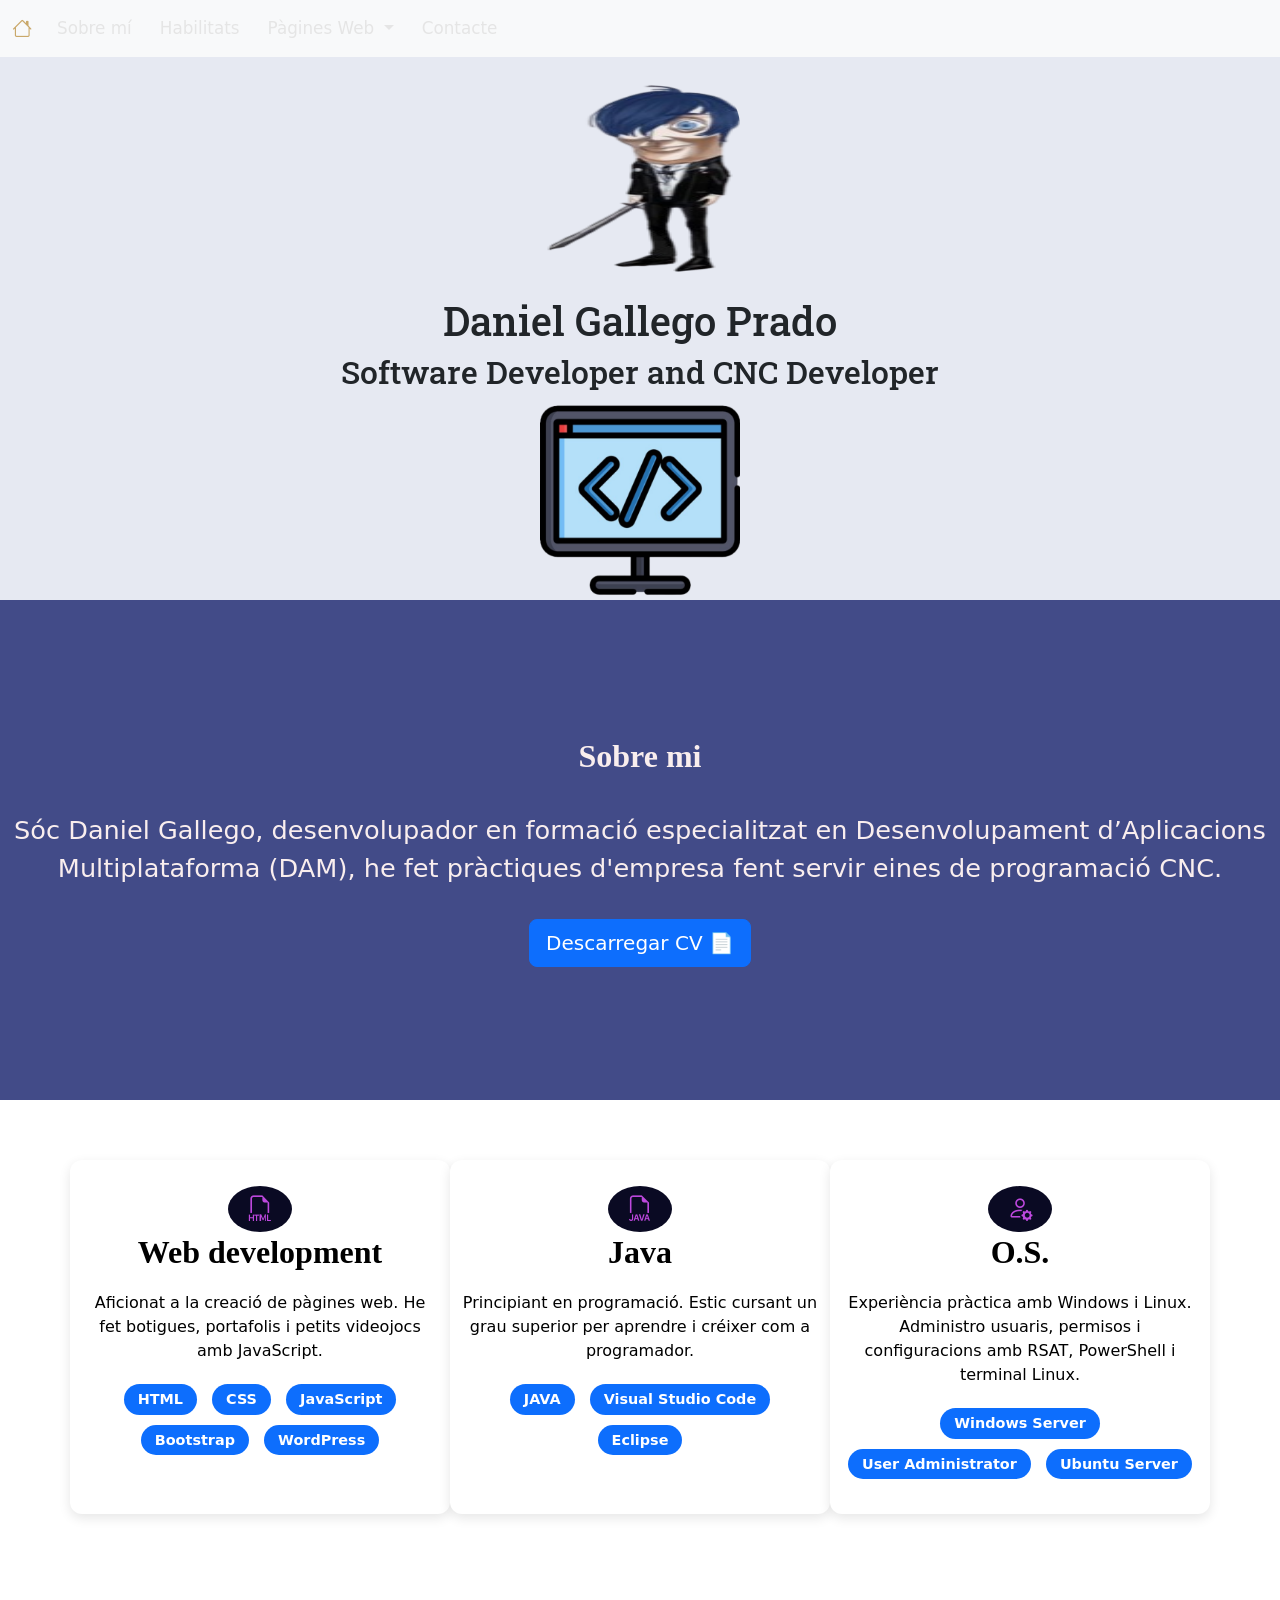
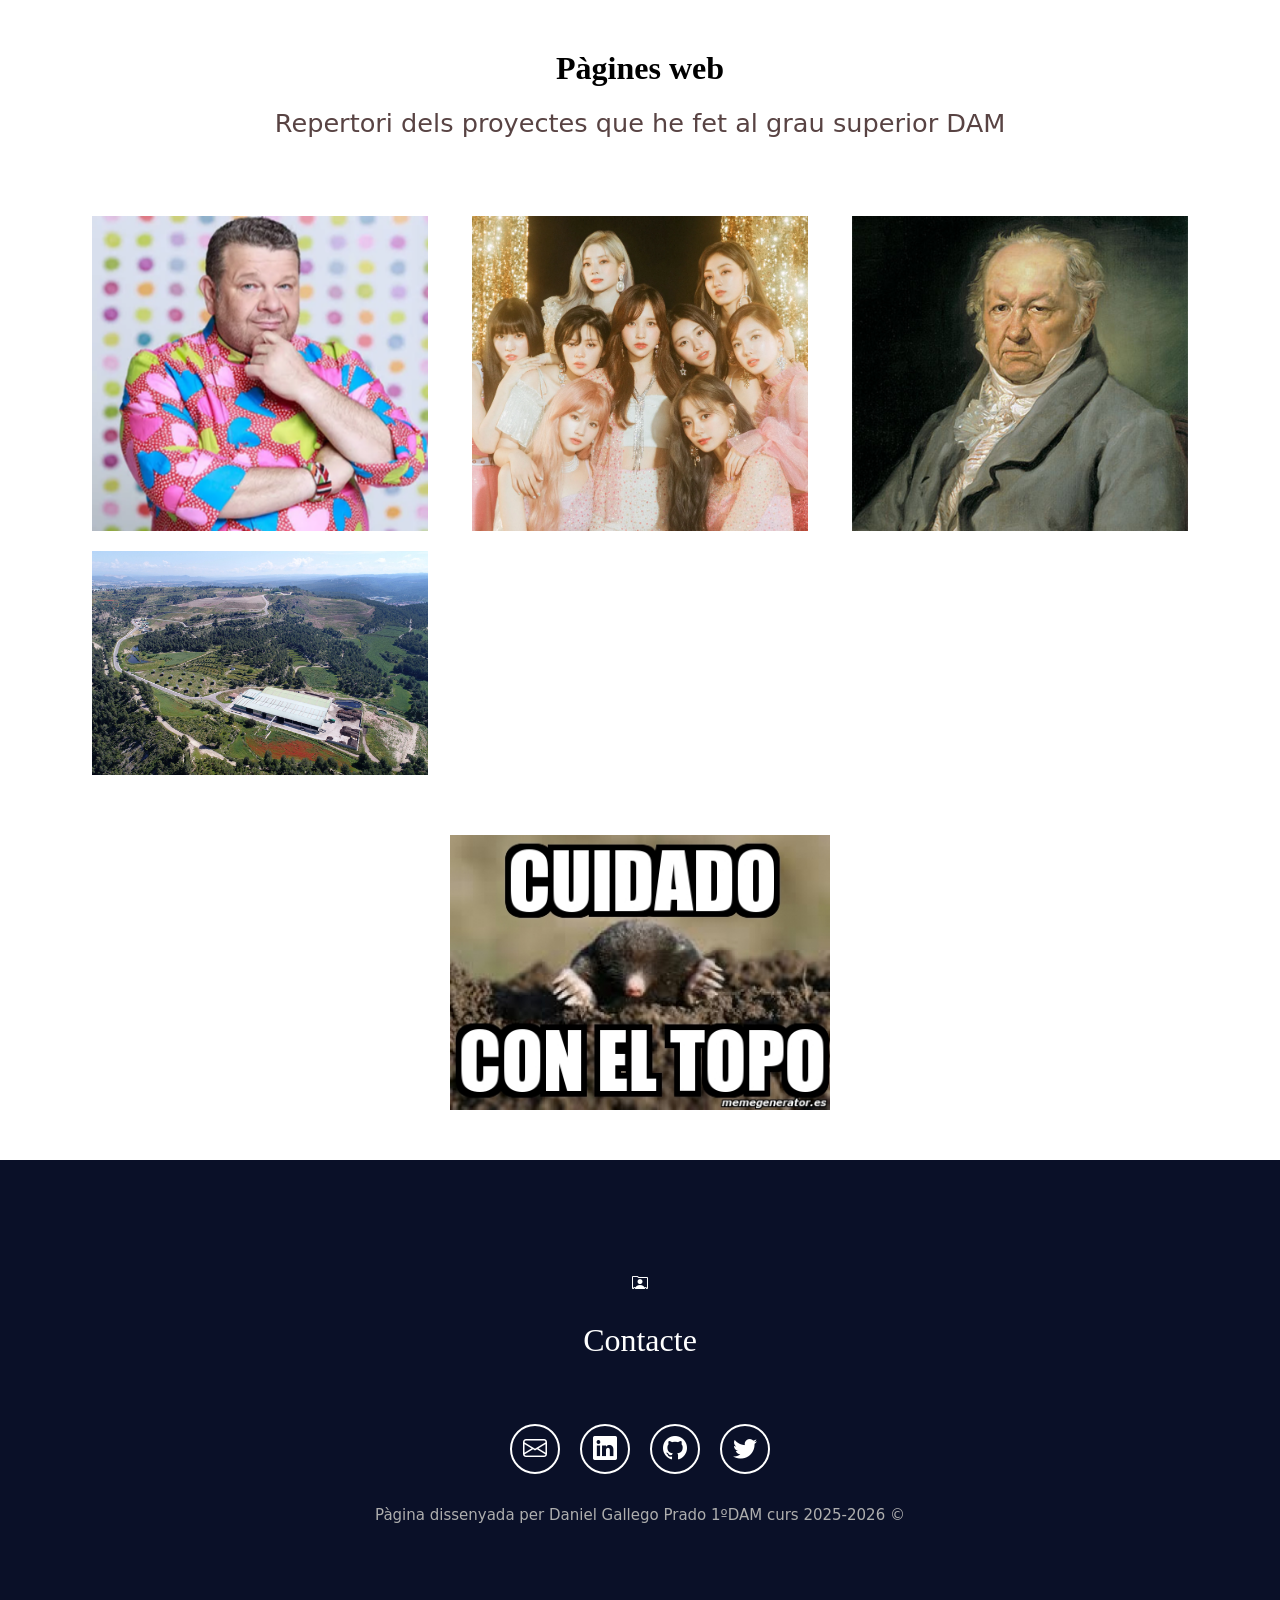
==== commit b653c317: "skibidi" ====
--- a/index.html
+++ b/index.html
@@ -1,4 +1,3 @@
-<<<<<<< HEAD
 <!DOCTYPE html>
 <html lang="en">
 <head>
@@ -185,6 +184,33 @@
         </div>
       </div>
 
+         <!-- projecte 4-->
+      <div class="projecte col-12 col-md-6 col-lg-4" id="francisco">
+        <img src="imagenes/parc_ambiental_mapa.jpg" alt="projecte 3"/>
+        <div class="overlay">
+          <p>Parc Ambiental</p>
+          <div class="icones-contenidor">
+            <a href="exercicis/Exercici4/inici.html" target="_blank" rel="noopener noreferrer">
+              <i class="bi bi-file-music-fill"></i>
+            </a>
+          </div>
+        </div>
+      </div>
+    </div>
+  </div>
+
+      <!-- projecte 5-->
+      <div class="projecte col-12 col-md-6 col-lg-4" id="francisco">
+        <img src="imagenes/toppo.jpg" alt="projecte 5"/>
+        <div class="overlay">
+          <p>Joc Tap</p>
+          <div class="icones-contenidor">
+            <a href="Exercici5/Whac-A-Mole.html" target="_blank" rel="noopener noreferrer">
+              <i class="bi bi-file-music-fill"></i>
+            </a>
+          </div>
+        </div>
+      </div>
     </div>
   </div>
 </section>
@@ -211,236 +237,4 @@
 </footer>
 
 </body>
-=======
-<!DOCTYPE html>
-<html lang="en">
-<head>
-    <meta charset="UTF-8">
-    <meta name="viewport" content="width=device-width, initial-scale=1.0">
-    <link rel="stylesheet" href="style.css" type="text/css">
-    <title>Portafolis Daniel Gallego Prado | Software Developer</title>
-    <!--Icono PAGINA-->
-    <link rel="icon" href="imagenes/icono/descarga.ico" type="image/x-icon">
-    <!--Bootstrap raro-->
-    <link href="https://cdn.jsdelivr.net/npm/bootstrap@5.0.2/dist/css/bootstrap.min.css" rel="stylesheet" integrity="sha384-EVSTQN3/azprG1Anm3QDgpJLIm9Nao0Yz1ztcQTwFspd3yD65VohhpuuCOmLASjC" crossorigin="anonymous">
-    <link rel="stylesheet" href="https://cdn.jsdelivr.net/npm/bootstrap-icons@1.11.3/font/bootstrap-icons.min.css">
-    <script src="https://cdn.jsdelivr.net/npm/bootstrap@5.0.2/dist/js/bootstrap.bundle.min.js" integrity="sha384-MrcW6ZMFYlzcLA8Nl+NtUVF0sA7MsXsP1UyJoMp4YLEuNSfAP+JcXn/tWtIaxVXM" crossorigin="anonymous"></script>
-    
-    <!--Fuente de google-->
-    <link rel="preconnect" href="https://fonts.googleapis.com">
-    <link rel="preconnect" href="https://fonts.gstatic.com" crossorigin>
-    <link href="https://fonts.googleapis.com/css2?family=Roboto+Slab:wght@100..900&display=swap" rel="stylesheet">
-
-  </head>
-<body>
-    <nav class="navbar navbar-expand-lg bg-body-tertiary">
-  <div class="container-fluid">
-    <a class="navbar-brand" href="#">
-       <i class="bi bi-house"></i>
-    </a>
-
-    <button class="navbar-toggler" type="button" data-bs-toggle="collapse" data-bs-target="#navbarSupportedContent" aria-controls="navbarSupportedContent" aria-expanded="false" aria-label="Toggle navigation">
-      <span class="navbar-toggler-icon"></span>
-    </button>
-    
-    <div class="collapse navbar-collapse" id="navbarSupportedContent">
-      <ul class="navbar-nav me-auto mb-2 mb-lg-0">
-
-        <!--Nav Sobre Mi-->
-        <li class="nav-item">
-          <a class="nav-link" href="#sobremi">Sobre mí</a>
-        </li>
-
-        <!--Nav skills-->
-        <li class="nav-item">
-          <a class="nav-link" href="#skills">Habilitats</a>
-        </li>
-
-        <!--Nav Pàgines web-->
-        <li class="nav-item dropdown">
-          <a class="nav-link dropdown-toggle" href="#" role="button" data-bs-toggle="dropdown" aria-expanded="false">
-            Pàgines Web
-          </a>
-          <!--Nav Conctacte-->
-        <li class="nav-item">
-          <a class="nav-link" href="#contacte">Contacte</a>
-        </li>
-                  <ul class="dropdown-menu">
-                        <li><a class="dropdown-item" href="#chicote">Alberto Chicote</a></li>
-                        <li><a class="dropdown-item" href="#twice">TWICE</a></li>
-                        <li><a class="dropdown-item" href="#francisco">Francisco de Goya</a></li>
-                  </ul>
-                </li>
-              </ul>
-        
-
-      
-    </div>
-  </div>
-</nav>
-
-<!--Presentacion-->
-<div class="presentacion">
-        <img class="imagenPersonal" src="imagenes/presentacion/p33.png" alt="Poner foto seria"/>
-        <h1>Daniel Gallego Prado</h1>
-        <h2>Software Developer and CNC Developer</h2>
-        <img class="imagenBotPresentacion" src="imagenes/presentacion/a.png" alt="foto de Postureo"/>
-</div>
-<!--Fin presentacion-->
-
-<section class="sobreMi" id="sobremi">
-   <div>
-            <h2 class="section-title">Sobre mi</h2>
-            <p class="section-text">
-              Sóc Daniel Gallego, desenvolupador en formació especialitzat en Desenvolupament d’Aplicacions Multiplataforma (DAM), he fet pràctiques d'empresa fent servir eines de programació CNC.
-            </p>
-        </div>
-
-        <!--botó descarregar cv-->
-        <div class="text-center">
-          <a href="imagenes/cv/añadir efectos de ra.png" download class="btn btn-primary btn-lg btn-responive">
-            Descarregar CV 📄
-          </a>
-        </div>
-        <!--Fin descargar cv-->
-</section>
-
-<!--seccio experiència-->
-<section class="experiencia white-section" id="skills">
-  <div class="container text-center">
-    <div class="row">
-
-      <!-- Web Development -->
-      <div class="col-12 col-md-4 experiencia-box">
-        <i class="bi bi-filetype-html icono-experiencia"></i>
-        <h2 class="section-title">Web development</h2>
-        <p>Aficionat a la creació de pàgines web. He fet botigues, portafolis i petits videojocs amb JavaScript.</p>
-        <div class="badges-contenedor">
-          <span class="badge rounded-pill bg-primary">HTML</span>
-          <span class="badge rounded-pill bg-primary">CSS</span>
-          <span class="badge rounded-pill bg-primary">JavaScript</span>
-          <span class="badge rounded-pill bg-primary">Bootstrap</span>
-          <span class="badge rounded-pill bg-primary">WordPress</span>
-        </div>
-      </div>
-
-      <!-- Java -->
-      <div class="col-12 col-md-4 experiencia-box">
-        <i class="bi bi-filetype-java icono-experiencia"></i>
-        <h2 class="section-title">Java</h2>
-        <p>Principiant en programació. Estic cursant un grau superior per aprendre i créixer com a programador.</p>
-        <div class="badges-contenedor">
-          <span class="badge rounded-pill bg-primary">JAVA</span>
-          <span class="badge rounded-pill bg-primary">Visual Studio Code</span>
-          <span class="badge rounded-pill bg-primary">Eclipse</span>
-        </div>
-      </div>
-
-      <!-- Operating Systems -->
-      <div class="col-12 col-md-4 experiencia-box">
-        <i class="bi bi-person-gear icono-experiencia"></i>
-        <h2 class="section-title">O.S.</h2>
-        <p>Experiència pràctica amb Windows i Linux. Administro usuaris, permisos i configuracions amb RSAT, PowerShell i terminal Linux.</p>
-        <div class="badges-contenedor">
-          <span class="badge rounded-pill bg-primary">Windows Server</span>
-          <span class="badge rounded-pill bg-primary">User Administrator</span>
-          <span class="badge rounded-pill bg-primary">Ubuntu Server</span>
-        </div>
-      </div>
-
-    </div>
-  </div>
-</section>
-
-<section class="projectes white-section d-flex flex-column">
-  <h2 class="section-title black-text">Pàgines web</h2>
-  <h3 class="section-description">Repertori dels proyectes que he fet al grau superior DAM</h3>
-
-  <div class="container text-center projectes-container">
-    <div class="row">
-
-      <!-- projecte 1 -->
-      <div class="projecte col-12 col-md-6 col-lg-4" id="chicote">
-        <img src="imagenes/chicote.png" alt="projecte 1"/>
-        <div class="overlay">
-          <p>Botiga Alberto Chicote</p>
-          <div class="icones-contenidor">
-            <a href="exercicis/Exercici1/Inici.html" target="_blank" rel="noopener noreferrer">
-              <i class="bi bi-shop-window"></i>
-            </a>
-          </div>
-        </div>
-      </div>
-
-      <!-- projecte 2 -->
-      <div class="projecte col-12 col-md-6 col-lg-4" id="twice">
-        <img src="imagenes/twice.jpg" alt="projecte 2"/>
-        <div class="overlay">
-          <p>Club de fans TWICE</p>
-          <div class="icones-contenidor">
-            <a href="exercicis/Exercici2/Inici.html" target="_blank" rel="noopener noreferrer">
-              <i class="bi bi-file-music-fill"></i>
-            </a>
-          </div>
-        </div>
-      </div>
-
-      <!-- projecte 3 -->
-      <div class="projecte col-12 col-md-6 col-lg-4" id="francisco">
-        <img src="imagenes/franciscodegoya.jpg" alt="projecte 3"/>
-        <div class="overlay">
-          <p>Galeria Francisco de Goya</p>
-          <div class="icones-contenidor">
-            <a href="exercicis/Exercici3/inici.html" target="_blank" rel="noopener noreferrer">
-              <i class="bi bi-file-music-fill"></i>
-            </a>
-          </div>
-        </div>
-      </div>
-
-         <!-- projecte 4- -->
-      <div class="projecte col-12 col-md-6 col-lg-4" id="francisco">
-        <img src="exercicis/Exercici4/imagenes/fondo.jpg" alt="projecte 3"/>
-        <div class="overlay">
-          <p>Parc ambiental</p>
-          <div class="icones-contenidor">
-            <a href="exercicis/Exercici4/inici.html" target="_blank" rel="noopener noreferrer">
-              <i class="bi bi-file-music-fill"></i>
-            </a>
-          </div>
-        </div>
-      </div>
-
-
-
-
-
-
-    </div>
-  </div>
-</section>
-
-<!--section contacte-->
-<footer class="dark-section d-flex flex-column align-items-center justify-content-center" id="contacte">
-<i class="bi bi-person-rolodex"></i>  
-    <p class="footer-text text-center">Contacte</p>
-      <div class= "social-icons d-flex flex-wrap align-items-center justify-content-center">
-        <a href="mailto:danielgallegoprado@gmail.com" target="_blank" rel="noopener noreferrer">
-          <i class="bi bi-envelope"></i>
-        </a>
-        <a href="https://www.linkedin.com/in/gallegopradodaniel/" target="_blank" rel="noopener noreferrer">
-          <i class="bi bi-linkedin"></i>
-        </a>
-        <a href="https://github.com/dGallegoPrado" target="_blank" rel="noopener noreferrer">
-          <i class="bi bi-github"></i>
-        </a>
-        <a href="https://x.com/danielll_jpg" target="_blank" rel="noopener noreferrer">
-          <i class="bi bi-twitter"></i>
-        </a>
-      </div>
-      <div class="drets">Pàgina dissenyada per Daniel Gallego Prado 1ºDAM curs 2025-2026 &#169;</div>
-</footer>
-
-</body>
->>>>>>> 7abd782 (a)
 </html>
